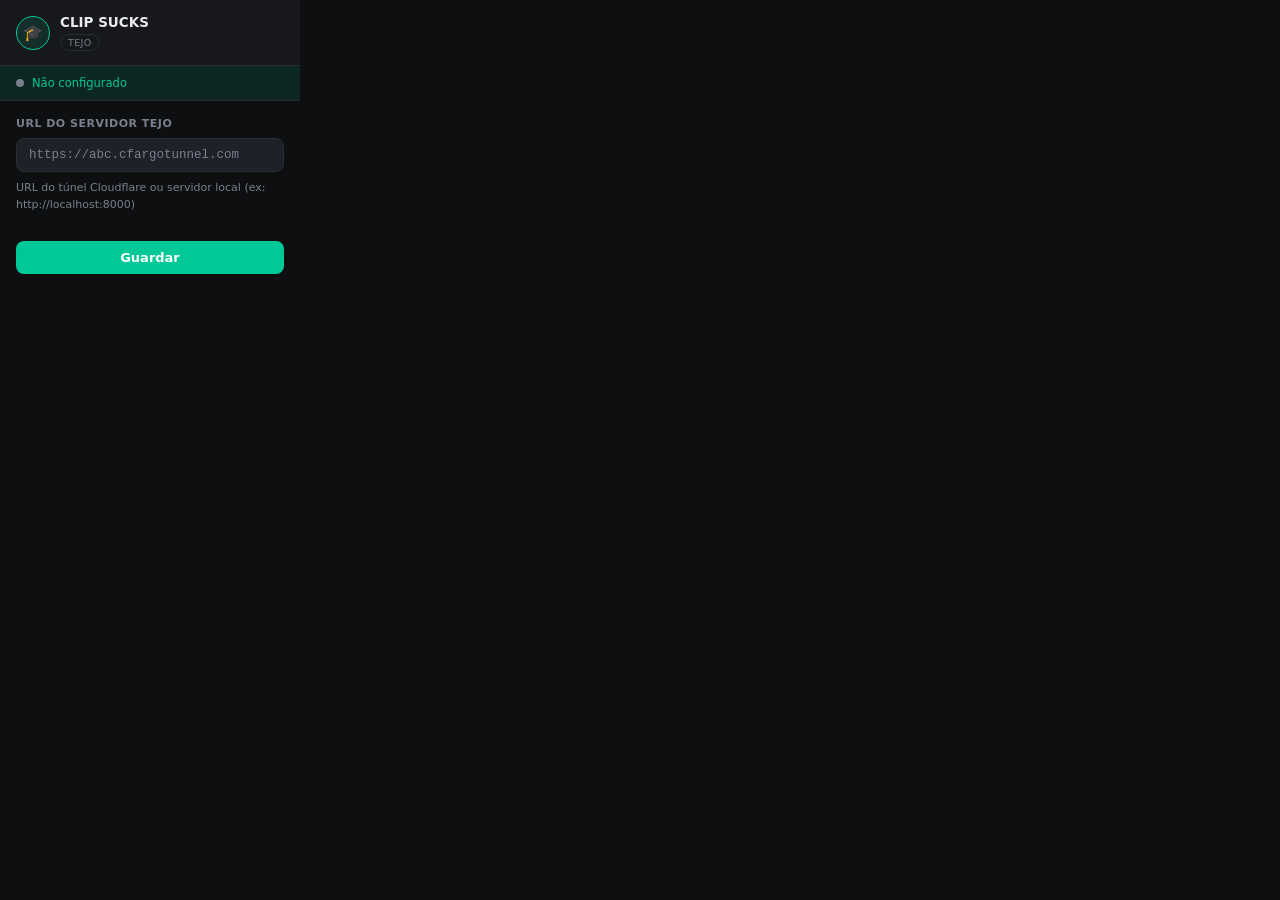
==== Extension/popup.html @ acc888ad "Push stable version" ====
<!DOCTYPE html>
<html lang="pt">

<head>
  <meta charset="UTF-8" />
  <meta name="viewport" content="width=device-width, initial-scale=1.0" />
  <title>CLIP Assistant</title>
  <link rel="stylesheet" href="css/popup.css" />
</head>

<body>
  <div class="popup-root">

    <!-- Header -->
    <header class="popup-header">
      <div class="popup-avatar">🎓</div>
      <div class="popup-header-text">
        <strong>CLIP SUCKS</strong>
        <span class="popup-badge">Tejo</span>
      </div>
    </header>

    <!-- Status bar -->
    <div class="popup-status">
      <div id="statusBadge" class="status-badge inactive"></div>
      <span id="statusText" class="status-text">Não configurado</span>
    </div>

    <!-- Config inputs -->
    <div class="popup-body">

      <!-- LLM Server URL -->
      <label class="popup-label" for="serverUrl">URL do Servidor Tejo</label>
      <input type="text" id="serverUrl" class="popup-input" placeholder="https://abc.cfargotunnel.com"
        autocomplete="off" spellcheck="false" />
      <p class="popup-hint">
        URL do túnel Cloudflare ou servidor local (ex: http://localhost:8000)
      </p>

    </div>

    <!-- Toast -->
    <div id="message" class="message" style="display:none"></div>

    <!-- Save -->
    <footer class="popup-footer">
      <button id="saveBtn" class="popup-save-btn">Guardar</button>
    </footer>

  </div>
  <script src="popup.js"></script>
</body>

</html>
---- Extension/css/popup.css ----
/* ============================================================
   CLIP Assistant — Popup
   Same color system as the content script.
   ============================================================ */

:root {
  --clip-bg-base: #0e0f11;
  --clip-bg-surface: #16181c;
  --clip-bg-elevated: #1e2128;
  --clip-border: #2a2d35;
  --clip-accent: #00c896;
  --clip-accent-dim: rgba(0, 200, 150, 0.12);
  --clip-text: #e8eaf0;
  --clip-text-muted: #7a7f8e;
  --clip-error: #ff5f5f;
  --clip-font: 'IBM Plex Sans', system-ui, -apple-system, sans-serif;
}

*,
*::before,
*::after {
  box-sizing: border-box;
  margin: 0;
  padding: 0;
}

body {
  width: 300px;
  background: var(--clip-bg-base);
  color: var(--clip-text);
  font-family: var(--clip-font);
  font-size: 13px;
  -webkit-font-smoothing: antialiased;
}

/* ── Header ── */
.popup-header {
  display: flex;
  align-items: center;
  gap: 10px;
  padding: 14px 16px;
  background: var(--clip-bg-surface);
  border-bottom: 1px solid var(--clip-border);
}

.popup-avatar {
  width: 34px;
  height: 34px;
  flex-shrink: 0;
  border-radius: 50%;
  background: var(--clip-accent-dim);
  border: 1.5px solid var(--clip-accent);
  display: flex;
  align-items: center;
  justify-content: center;
  font-size: 16px;
}

.popup-header-text {
  display: flex;
  flex-direction: column;
  gap: 4px;
  min-width: 0;
}

.popup-header-text strong {
  font-size: 13.5px;
  font-weight: 600;
  color: var(--clip-text);
  white-space: nowrap;
}

/* Model badge */
.popup-badge {
  display: inline-flex;
  align-items: center;
  padding: 2px 7px;
  background: var(--clip-bg-surface);
  border: 1px solid var(--clip-border);
  border-radius: 100px;
  font-size: 9.5px;
  font-weight: 500;
  letter-spacing: 0.4px;
  color: var(--clip-text-muted);
  text-transform: uppercase;
  width: fit-content;
}

/* ── Status row ── */
.popup-status {
  display: flex;
  align-items: center;
  gap: 8px;
  padding: 10px 16px;
  background: var(--clip-accent-dim);
  border-bottom: 1px solid var(--clip-border);
}

.status-badge {
  width: 8px;
  height: 8px;
  flex-shrink: 0;
  border-radius: 50%;
}

.status-badge.active {
  background: var(--clip-accent);
  box-shadow: 0 0 7px var(--clip-accent);
}

.status-badge.inactive {
  background: var(--clip-text-muted);
}

.status-text {
  font-size: 11.5px;
  font-weight: 500;
  color: var(--clip-accent);
}

/* ── Body ── */
.popup-body {
  padding: 16px;
  display: flex;
  flex-direction: column;
  gap: 8px;
}

.popup-label {
  font-size: 11px;
  font-weight: 600;
  letter-spacing: 0.5px;
  text-transform: uppercase;
  color: var(--clip-text-muted);
}

.popup-input {
  width: 100%;
  background: var(--clip-bg-elevated);
  border: 1px solid var(--clip-border);
  border-radius: 8px;
  padding: 9px 12px;
  color: var(--clip-text);
  font-size: 12.5px;
  font-family: 'IBM Plex Mono', 'Courier New', monospace;
  outline: none;
  transition: border-color 0.15s ease, box-shadow 0.15s ease;
}

.popup-input::placeholder {
  color: var(--clip-text-muted);
}

.popup-input:focus {
  border-color: var(--clip-accent);
  box-shadow: 0 0 0 3px var(--clip-accent-dim);
}

.popup-hint {
  font-size: 11px;
  color: var(--clip-text-muted);
  line-height: 1.5;
}

.popup-hint a {
  color: var(--clip-accent);
  text-decoration: none;
}

.popup-hint a:hover {
  text-decoration: underline;
}

/* ── Toast message ── */
.message {
  margin: 0 16px;
  padding: 8px 12px;
  border-radius: 8px;
  font-size: 11.5px;
  font-weight: 500;
  line-height: 1.4;
}

.message.success {
  background: var(--clip-accent-dim);
  border: 1px solid var(--clip-accent);
  color: var(--clip-accent);
}

.message.error {
  background: rgba(255, 95, 95, 0.1);
  border: 1px solid rgba(255, 95, 95, 0.3);
  color: var(--clip-error);
}

/* ── Footer ── */
.popup-footer {
  padding: 12px 16px 16px;
}

/* ── Divider ── */
.popup-divider {
  display: flex;
  align-items: center;
  gap: 8px;
  color: var(--clip-text-muted);
  font-size: 11px;
  padding: 4px 0;
}

.popup-divider::before,
.popup-divider::after {
  content: '';
  flex: 1;
  height: 1px;
  background: var(--clip-border);
}

/* ── Toggle row ── */
.popup-toggle-row {
  display: flex;
  align-items: center;
  justify-content: space-between;
  gap: 12px;
  padding: 6px 0 2px;
  border-top: 1px solid var(--clip-border);
  margin-top: 4px;
}

.popup-toggle {
  position: relative;
  flex-shrink: 0;
  width: 36px;
  height: 20px;
  cursor: pointer;
}

.popup-toggle input {
  opacity: 0;
  width: 0;
  height: 0;
  position: absolute;
}

.popup-toggle-track {
  position: absolute;
  inset: 0;
  background: var(--clip-bg-elevated);
  border: 1px solid var(--clip-border);
  border-radius: 100px;
  transition: background 0.2s, border-color 0.2s;
}

.popup-toggle-track::after {
  content: '';
  position: absolute;
  top: 2px;
  left: 2px;
  width: 14px;
  height: 14px;
  background: var(--clip-text-muted);
  border-radius: 50%;
  transition: transform 0.2s, background 0.2s;
}

.popup-toggle input:checked + .popup-toggle-track {
  background: var(--clip-accent-dim);
  border-color: var(--clip-accent);
}

.popup-toggle input:checked + .popup-toggle-track::after {
  background: var(--clip-accent);
  transform: translateX(16px);
}


.popup-save-btn {
  width: 100%;
  padding: 9px;
  background: var(--clip-accent);
  color: #fff;
  border: none;
  border-radius: 8px;
  font-size: 13px;
  font-weight: 600;
  font-family: var(--clip-font);
  cursor: pointer;
  transition: background 0.15s ease, transform 0.1s ease;
}

.popup-save-btn:hover {
  background: #00dea8;
  transform: translateY(-1px);
}

.popup-save-btn:active {
  transform: translateY(0);
}
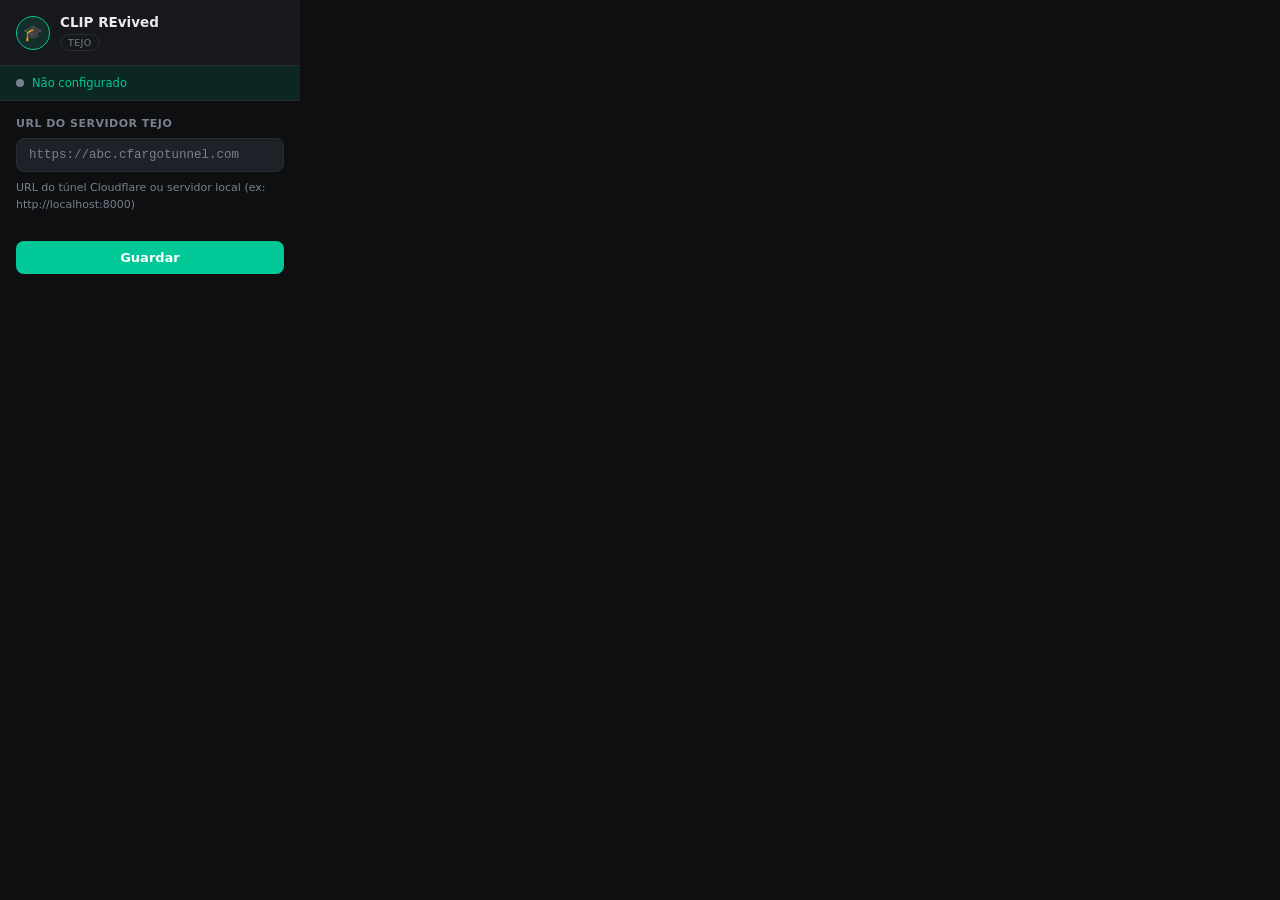
==== commit 5120d969: "Version 2.0" ====
--- a/Extension/popup.html
+++ b/Extension/popup.html
@@ -15,7 +15,7 @@
     <header class="popup-header">
       <div class="popup-avatar">🎓</div>
       <div class="popup-header-text">
-        <strong>CLIP SUCKS</strong>
+        <strong>CLIP REvived</strong>
         <span class="popup-badge">Tejo</span>
       </div>
     </header>
